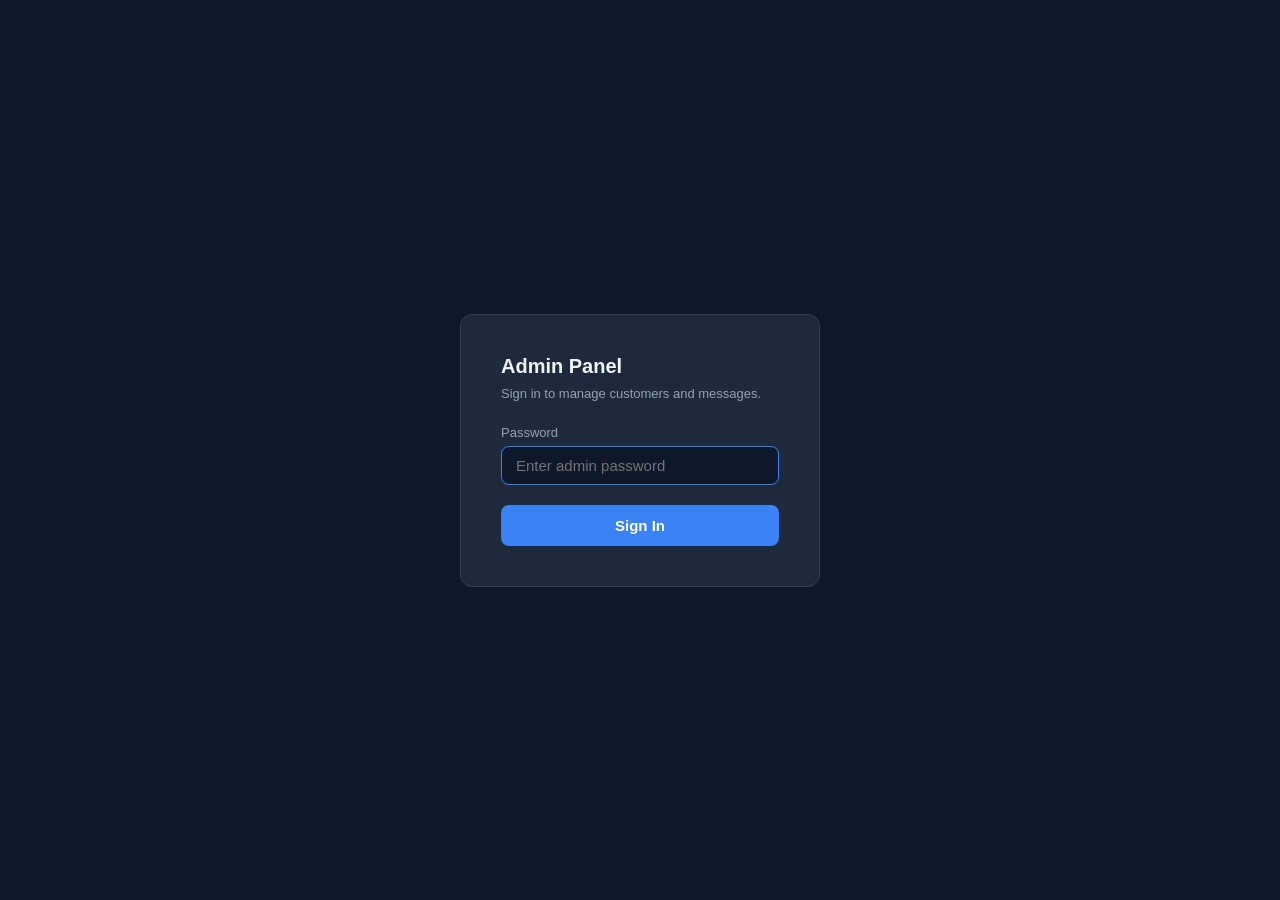
==== templates/admin_login.html @ d1e52d45 "Initial commit: InflatableModel.CN Flask web app" ====
<!DOCTYPE html>
<html lang="en">
<head>
    <meta charset="UTF-8">
    <meta name="viewport" content="width=device-width, initial-scale=1.0">
    <title>Admin Login — InflatableModel.CN</title>
    <style>
        * { margin: 0; padding: 0; box-sizing: border-box; }
        body {
            font-family: -apple-system, BlinkMacSystemFont, 'Segoe UI', sans-serif;
            background: #0f172a;
            display: flex; justify-content: center; align-items: center;
            min-height: 100vh; color: #e2e8f0;
        }
        .login-box {
            background: #1e293b; border: 1px solid #334155;
            border-radius: 12px; padding: 40px; width: 360px; max-width: 90vw;
        }
        h1 { font-size: 20px; margin-bottom: 8px; color: #f1f5f9; }
        p { font-size: 13px; color: #94a3b8; margin-bottom: 24px; }
        label { display: block; font-size: 13px; color: #94a3b8; margin-bottom: 6px; }
        input {
            width: 100%; padding: 10px 14px; border-radius: 8px;
            border: 1px solid #334155; background: #0f172a; color: #e2e8f0;
            font-size: 15px; outline: none; margin-bottom: 20px;
        }
        input:focus { border-color: #3b82f6; }
        button {
            width: 100%; padding: 12px; border-radius: 8px; border: none;
            background: #3b82f6; color: #fff; font-size: 15px; font-weight: 600;
            cursor: pointer; transition: background 0.2s;
        }
        button:hover { background: #2563eb; }
        .error { color: #f87171; font-size: 13px; margin-bottom: 12px; display: none; }
    </style>
</head>
<body>
    <div class="login-box">
        <h1>Admin Panel</h1>
        <p>Sign in to manage customers and messages.</p>
        <div class="error" id="error"></div>
        <label>Password</label>
        <input type="password" id="password" placeholder="Enter admin password" autofocus>
        <button onclick="login()">Sign In</button>
    </div>

    <script>
        async function login() {
            const pw = document.getElementById('password').value;
            const err = document.getElementById('error');
            err.style.display = 'none';

            const res = await fetch('/api/admin/login', {
                method: 'POST',
                headers: { 'Content-Type': 'application/json' },
                body: JSON.stringify({ password: pw })
            });
            const data = await res.json();
            if (data.ok) {
                window.location.href = '/admin';
            } else {
                err.textContent = data.error || 'Login failed';
                err.style.display = 'block';
            }
        }
        document.getElementById('password').addEventListener('keydown', e => {
            if (e.key === 'Enter') login();
        });
    </script>
</body>
</html>
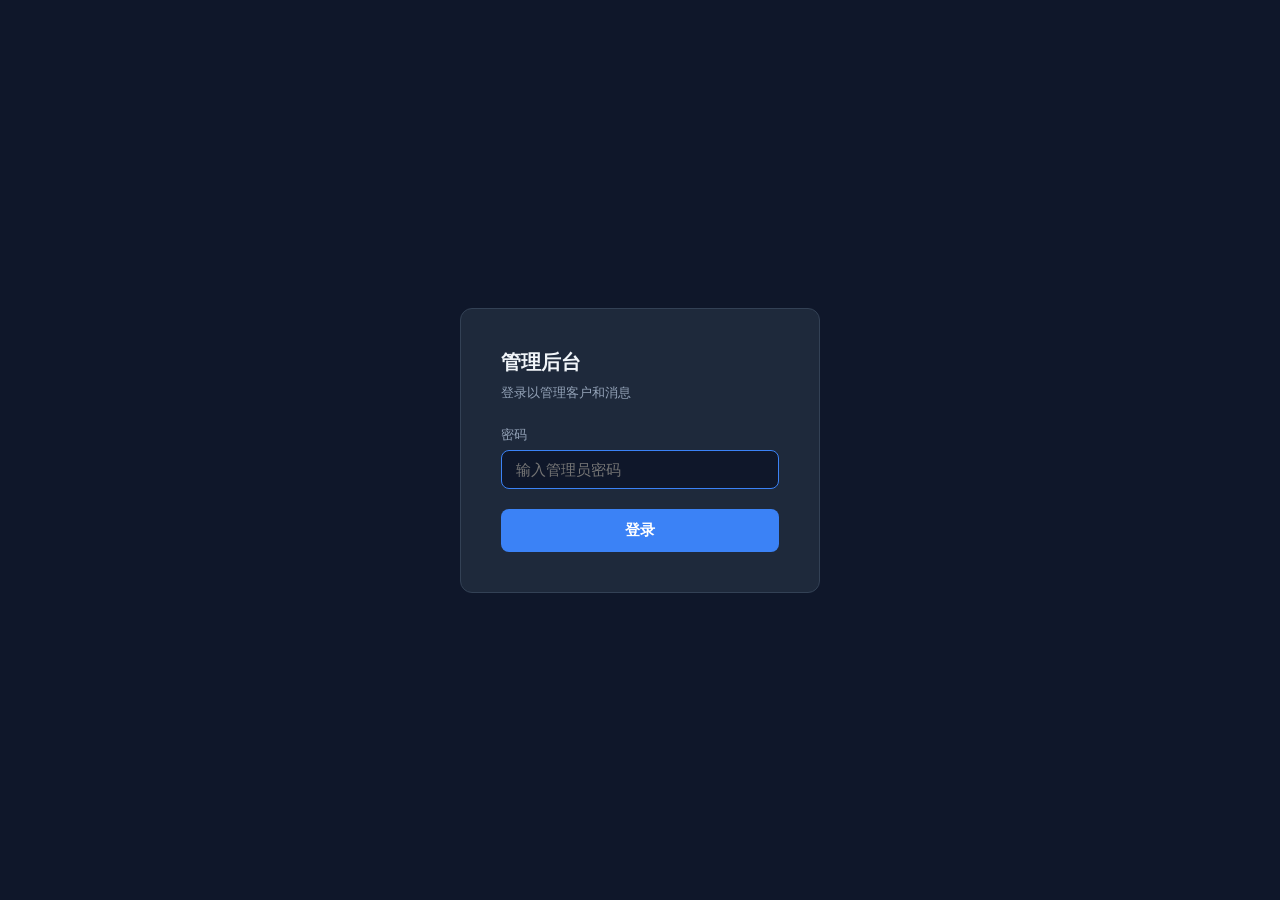
==== commit d3808c55: "Test incremental tree push" ====
--- a/templates/admin_login.html
+++ b/templates/admin_login.html
@@ -1,71 +1,71 @@
-<!DOCTYPE html>
-<html lang="en">
-<head>
-    <meta charset="UTF-8">
-    <meta name="viewport" content="width=device-width, initial-scale=1.0">
-    <title>Admin Login — InflatableModel.CN</title>
-    <style>
-        * { margin: 0; padding: 0; box-sizing: border-box; }
-        body {
-            font-family: -apple-system, BlinkMacSystemFont, 'Segoe UI', sans-serif;
-            background: #0f172a;
-            display: flex; justify-content: center; align-items: center;
-            min-height: 100vh; color: #e2e8f0;
-        }
-        .login-box {
-            background: #1e293b; border: 1px solid #334155;
-            border-radius: 12px; padding: 40px; width: 360px; max-width: 90vw;
-        }
-        h1 { font-size: 20px; margin-bottom: 8px; color: #f1f5f9; }
-        p { font-size: 13px; color: #94a3b8; margin-bottom: 24px; }
-        label { display: block; font-size: 13px; color: #94a3b8; margin-bottom: 6px; }
-        input {
-            width: 100%; padding: 10px 14px; border-radius: 8px;
-            border: 1px solid #334155; background: #0f172a; color: #e2e8f0;
-            font-size: 15px; outline: none; margin-bottom: 20px;
-        }
-        input:focus { border-color: #3b82f6; }
-        button {
-            width: 100%; padding: 12px; border-radius: 8px; border: none;
-            background: #3b82f6; color: #fff; font-size: 15px; font-weight: 600;
-            cursor: pointer; transition: background 0.2s;
-        }
-        button:hover { background: #2563eb; }
-        .error { color: #f87171; font-size: 13px; margin-bottom: 12px; display: none; }
-    </style>
-</head>
-<body>
-    <div class="login-box">
-        <h1>Admin Panel</h1>
-        <p>Sign in to manage customers and messages.</p>
-        <div class="error" id="error"></div>
-        <label>Password</label>
-        <input type="password" id="password" placeholder="Enter admin password" autofocus>
-        <button onclick="login()">Sign In</button>
-    </div>
-
-    <script>
-        async function login() {
-            const pw = document.getElementById('password').value;
-            const err = document.getElementById('error');
-            err.style.display = 'none';
-
-            const res = await fetch('/api/admin/login', {
-                method: 'POST',
-                headers: { 'Content-Type': 'application/json' },
-                body: JSON.stringify({ password: pw })
-            });
-            const data = await res.json();
-            if (data.ok) {
-                window.location.href = '/admin';
-            } else {
-                err.textContent = data.error || 'Login failed';
-                err.style.display = 'block';
-            }
-        }
-        document.getElementById('password').addEventListener('keydown', e => {
-            if (e.key === 'Enter') login();
-        });
-    </script>
-</body>
+<!DOCTYPE html>
+<html lang="en">
+<head>
+    <meta charset="UTF-8">
+    <meta name="viewport" content="width=device-width, initial-scale=1.0">
+    <title>管理后台登录 — InflatableModel.CN</title>
+    <style>
+        * { margin: 0; padding: 0; box-sizing: border-box; }
+        body {
+            font-family: -apple-system, BlinkMacSystemFont, 'Segoe UI', sans-serif;
+            background: #0f172a;
+            display: flex; justify-content: center; align-items: center;
+            min-height: 100vh; color: #e2e8f0;
+        }
+        .login-box {
+            background: #1e293b; border: 1px solid #334155;
+            border-radius: 12px; padding: 40px; width: 360px; max-width: 90vw;
+        }
+        h1 { font-size: 20px; margin-bottom: 8px; color: #f1f5f9; }
+        p { font-size: 13px; color: #94a3b8; margin-bottom: 24px; }
+        label { display: block; font-size: 13px; color: #94a3b8; margin-bottom: 6px; }
+        input {
+            width: 100%; padding: 10px 14px; border-radius: 8px;
+            border: 1px solid #334155; background: #0f172a; color: #e2e8f0;
+            font-size: 15px; outline: none; margin-bottom: 20px;
+        }
+        input:focus { border-color: #3b82f6; }
+        button {
+            width: 100%; padding: 12px; border-radius: 8px; border: none;
+            background: #3b82f6; color: #fff; font-size: 15px; font-weight: 600;
+            cursor: pointer; transition: background 0.2s;
+        }
+        button:hover { background: #2563eb; }
+        .error { color: #f87171; font-size: 13px; margin-bottom: 12px; display: none; }
+    </style>
+</head>
+<body>
+    <div class="login-box">
+        <h1>管理后台</h1>
+        <p>登录以管理客户和消息</p>
+        <div class="error" id="error"></div>
+        <label>密码</label>
+        <input type="password" id="password" placeholder="输入管理员密码" autofocus>
+        <button onclick="login()">登录</button>
+    </div>
+
+    <script>
+        async function login() {
+            const pw = document.getElementById('password').value;
+            const err = document.getElementById('error');
+            err.style.display = 'none';
+
+            const res = await fetch('/api/admin/login', {
+                method: 'POST',
+                headers: { 'Content-Type': 'application/json' },
+                body: JSON.stringify({ password: pw })
+            });
+            const data = await res.json();
+            if (data.ok) {
+                window.location.href = '/admin';
+            } else {
+                err.textContent = data.error || 'Login failed';
+                err.style.display = 'block';
+            }
+        }
+        document.getElementById('password').addEventListener('keydown', e => {
+            if (e.key === 'Enter') login();
+        });
+    </script>
+</body>
 </html>
